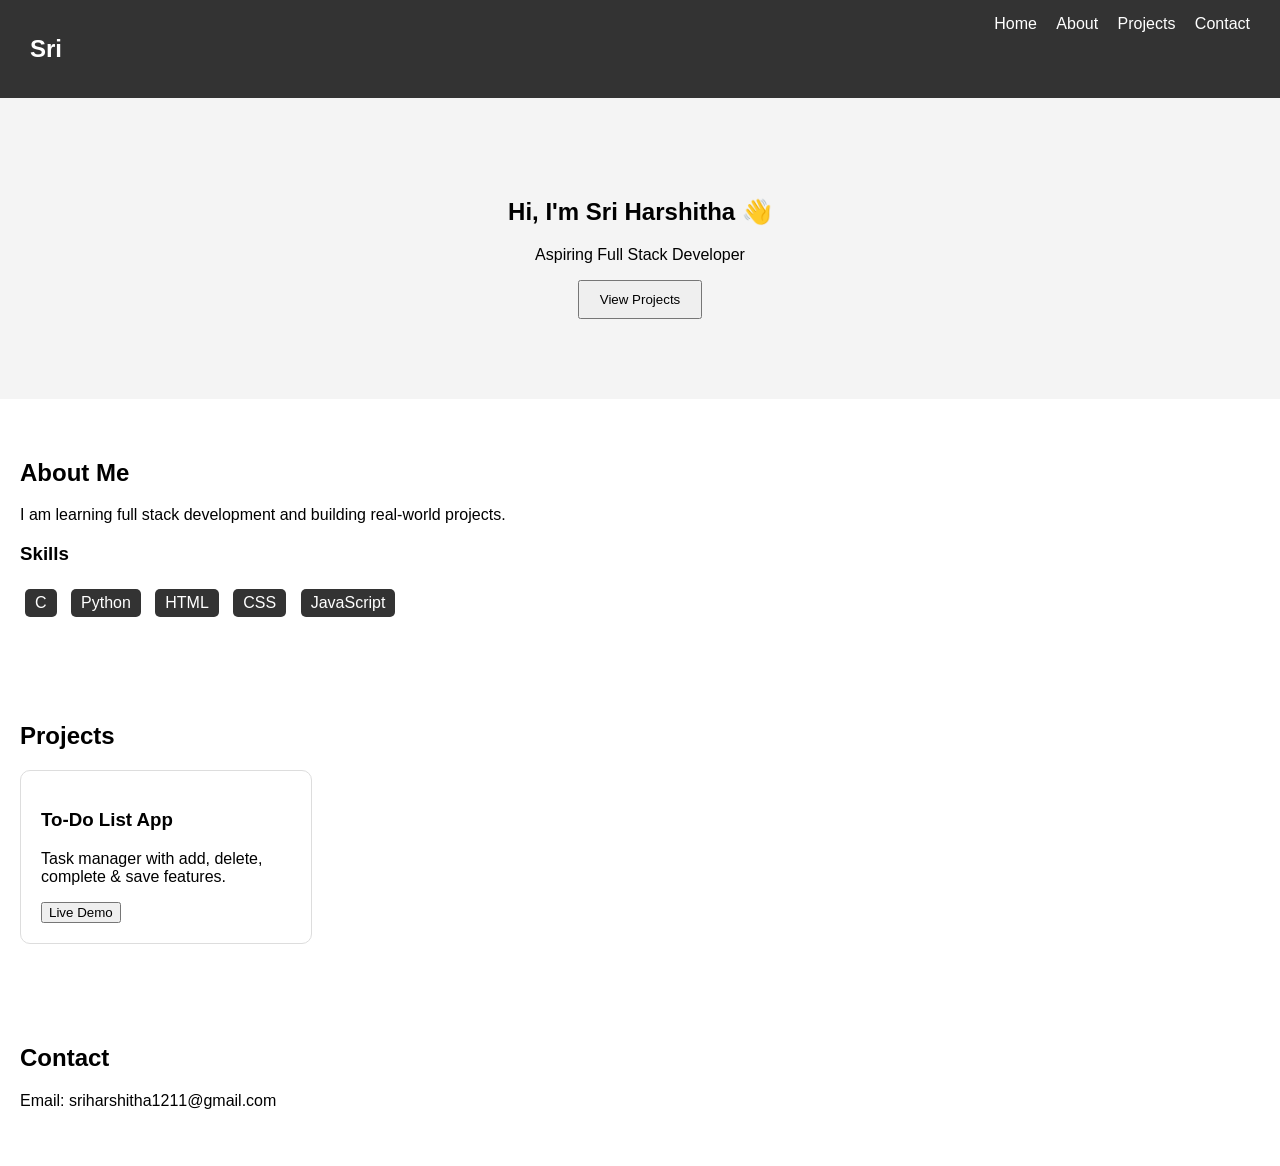
==== index.html @ e3c0c4fe "final portfolio upload" ====
<!DOCTYPE html>
<html lang="en">
<head>
  <meta charset="UTF-8">
  <meta name="viewport" content="width=device-width, initial-scale=1.0">
  <title>Sri Harshitha | Portfolio</title>
  <link rel="stylesheet" href="style.css">
</head>
<body>

<header class="navbar">
  <h2>Sri</h2>
  <nav>
    <a href="#home">Home</a>
    <a href="#about">About</a>
    <a href="#projects">Projects</a>
    <a href="#contact">Contact</a>
  </nav>
</header>

<section id="home" class="hero">
  <h1>Hi, I'm Sri Harshitha 👋</h1>
  <p>Aspiring Full Stack Developer</p>
  <button onclick="scrollToProjects()">View Projects</button>
</section>

<section id="about">
  <h2>About Me</h2>
  <p>I am learning full stack development and building real-world projects.</p>

  <h3>Skills</h3>
  <div class="skills">
    <span>C</span>
    <span>Python</span>
    <span>HTML</span>
    <span>CSS</span>
    <span>JavaScript</span>
  </div>
</section>

<section id="projects">
  <h2>Projects</h2>

  <div class="card">
    <h3>To-Do List App</h3>
    <p>Task manager with add, delete, complete & save features.</p>

    <!-- IMPORTANT FIX -->
    <a href="todo/index.html" target="_blank">
      <button>Live Demo</button>
    </a>
  </div>

</section>

<section id="contact">
  <h2>Contact</h2>
  <p>Email: sriharshitha1211@gmail.com</p>
</section>

<script src="script.js"></script>
</body>
</html>
---- style.css ----
body {
  margin: 0;
  font-family: Arial, sans-serif;
}

.navbar {
  display: flex;
  justify-content: space-between;
  padding: 15px 30px;
  background: #333;
  color: white;
}

.navbar a {
  color: white;
  margin-left: 15px;
  text-decoration: none;
}

.hero {
  text-align: center;
  padding: 80px 20px;
  background: #f4f4f4;
}

.hero button {
  padding: 10px 20px;
  cursor: pointer;
}

section {
  padding: 40px 20px;
}

.skills span {
  display: inline-block;
  background: #333;
  color: white;
  padding: 5px 10px;
  margin: 5px;
  border-radius: 5px;
}

.card {
  border: 1px solid #ddd;
  padding: 20px;
  width: 250px;
  border-radius: 10px;
}
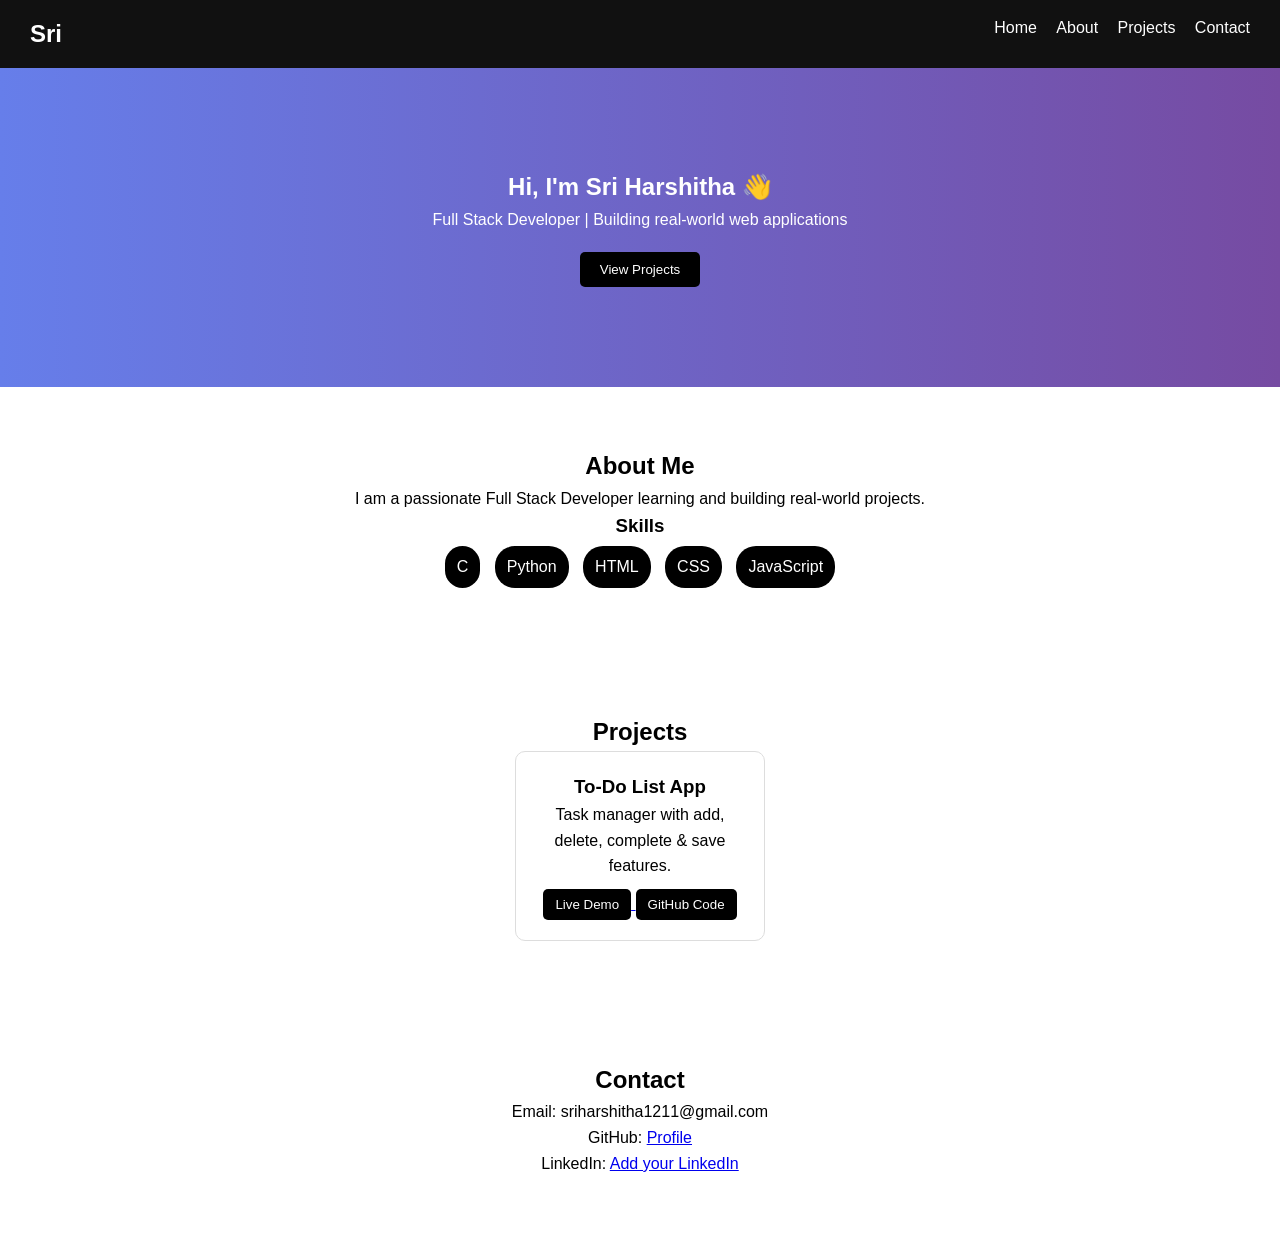
==== commit 6dcece04: "updated portfolio design" ====
--- a/index.html
+++ b/index.html
@@ -4,7 +4,117 @@
   <meta charset="UTF-8">
   <meta name="viewport" content="width=device-width, initial-scale=1.0">
   <title>Sri Harshitha | Portfolio</title>
-  <link rel="stylesheet" href="style.css">
+
+  <style>
+    * {
+      margin: 0;
+      padding: 0;
+      box-sizing: border-box;
+      font-family: Arial, sans-serif;
+    }
+
+    body {
+      line-height: 1.6;
+    }
+
+    .navbar {
+      display: flex;
+      justify-content: space-between;
+      padding: 15px 30px;
+      background: #111;
+      color: white;
+      position: sticky;
+      top: 0;
+    }
+
+    .navbar a {
+      color: white;
+      margin-left: 15px;
+      text-decoration: none;
+    }
+
+    .hero {
+      text-align: center;
+      padding: 100px 20px;
+      background: linear-gradient(to right, #667eea, #764ba2);
+      color: white;
+      animation: fadeIn 2s ease-in;
+    }
+
+    .hero button {
+      margin-top: 20px;
+      padding: 10px 20px;
+      border: none;
+      background: black;
+      color: white;
+      border-radius: 5px;
+      cursor: pointer;
+      transition: 0.3s;
+    }
+
+    .hero button:hover {
+      transform: scale(1.1);
+    }
+
+    section {
+      padding: 60px 20px;
+      text-align: center;
+    }
+
+    .skills span {
+      display: inline-block;
+      background: black;
+      color: white;
+      padding: 8px 12px;
+      margin: 5px;
+      border-radius: 20px;
+      transition: 0.3s;
+    }
+
+    .skills span:hover {
+      background: #555;
+    }
+
+    .projects {
+      display: flex;
+      justify-content: center;
+      gap: 20px;
+      flex-wrap: wrap;
+    }
+
+    .card {
+      border: 1px solid #ddd;
+      padding: 20px;
+      width: 250px;
+      border-radius: 10px;
+      transition: 0.3s;
+    }
+
+    .card:hover {
+      transform: translateY(-10px);
+      box-shadow: 0 5px 15px rgba(0,0,0,0.2);
+    }
+
+    button {
+      margin-top: 10px;
+      padding: 8px 12px;
+      border: none;
+      background: black;
+      color: white;
+      border-radius: 5px;
+      cursor: pointer;
+    }
+
+    button:hover {
+      background: #444;
+    }
+
+    @keyframes fadeIn {
+      from {opacity: 0;}
+      to {opacity: 1;}
+    }
+
+  </style>
 </head>
 <body>
 
@@ -20,13 +130,13 @@
 
 <section id="home" class="hero">
   <h1>Hi, I'm Sri Harshitha 👋</h1>
-  <p>Aspiring Full Stack Developer</p>
+  <p>Full Stack Developer | Building real-world web applications</p>
   <button onclick="scrollToProjects()">View Projects</button>
 </section>
 
 <section id="about">
   <h2>About Me</h2>
-  <p>I am learning full stack development and building real-world projects.</p>
+  <p>I am a passionate Full Stack Developer learning and building real-world projects.</p>
 
   <h3>Skills</h3>
   <div class="skills">
@@ -41,23 +151,34 @@
 <section id="projects">
   <h2>Projects</h2>
 
-  <div class="card">
-    <h3>To-Do List App</h3>
-    <p>Task manager with add, delete, complete & save features.</p>
+  <div class="projects">
+    <div class="card">
+      <h3>To-Do List App</h3>
+      <p>Task manager with add, delete, complete & save features.</p>
 
-    <!-- IMPORTANT FIX -->
-    <a href="todo/index.html" target="_blank">
-      <button>Live Demo</button>
-    </a>
+      <a href="todo/index.html" target="_blank">
+        <button>Live Demo</button>
+      </a>
+
+      <a href="https://github.com/Harshitha1371/portfolio-website" target="_blank">
+        <button>GitHub Code</button>
+      </a>
+    </div>
   </div>
-
 </section>
 
 <section id="contact">
   <h2>Contact</h2>
   <p>Email: sriharshitha1211@gmail.com</p>
+  <p>GitHub: <a href="https://github.com/Harshitha1371" target="_blank">Profile</a></p>
+  <p>LinkedIn: <a href="#" target="_blank">Add your LinkedIn</a></p>
 </section>
 
-<script src="script.js"></script>
+<script>
+function scrollToProjects() {
+  document.getElementById("projects").scrollIntoView({ behavior: "smooth" });
+}
+</script>
+
 </body>
-</html>+</html>
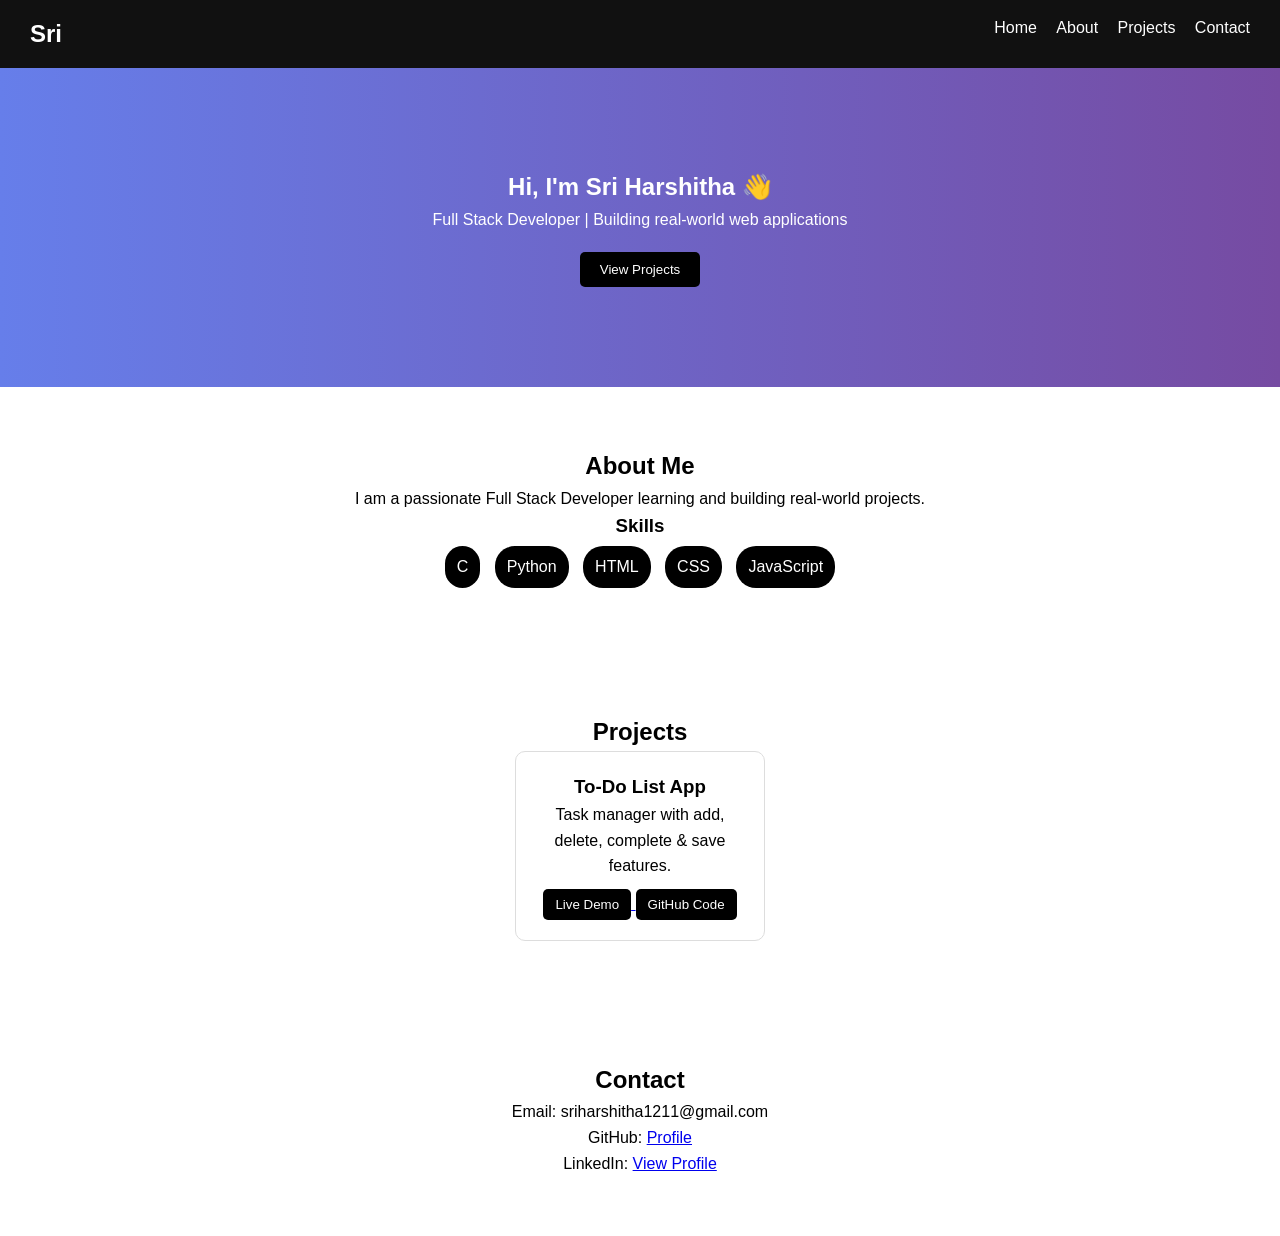
==== commit 62f748df: "added linkedin profile" ====
--- a/index.html
+++ b/index.html
@@ -171,7 +171,7 @@
   <h2>Contact</h2>
   <p>Email: sriharshitha1211@gmail.com</p>
   <p>GitHub: <a href="https://github.com/Harshitha1371" target="_blank">Profile</a></p>
-  <p>LinkedIn: <a href="#" target="_blank">Add your LinkedIn</a></p>
+  <p>LinkedIn: <a href="https://www.linkedin.com/in/sri-harshitha-nakka-251539325/" target="_blank">View Profile</a></p>
 </section>
 
 <script>
